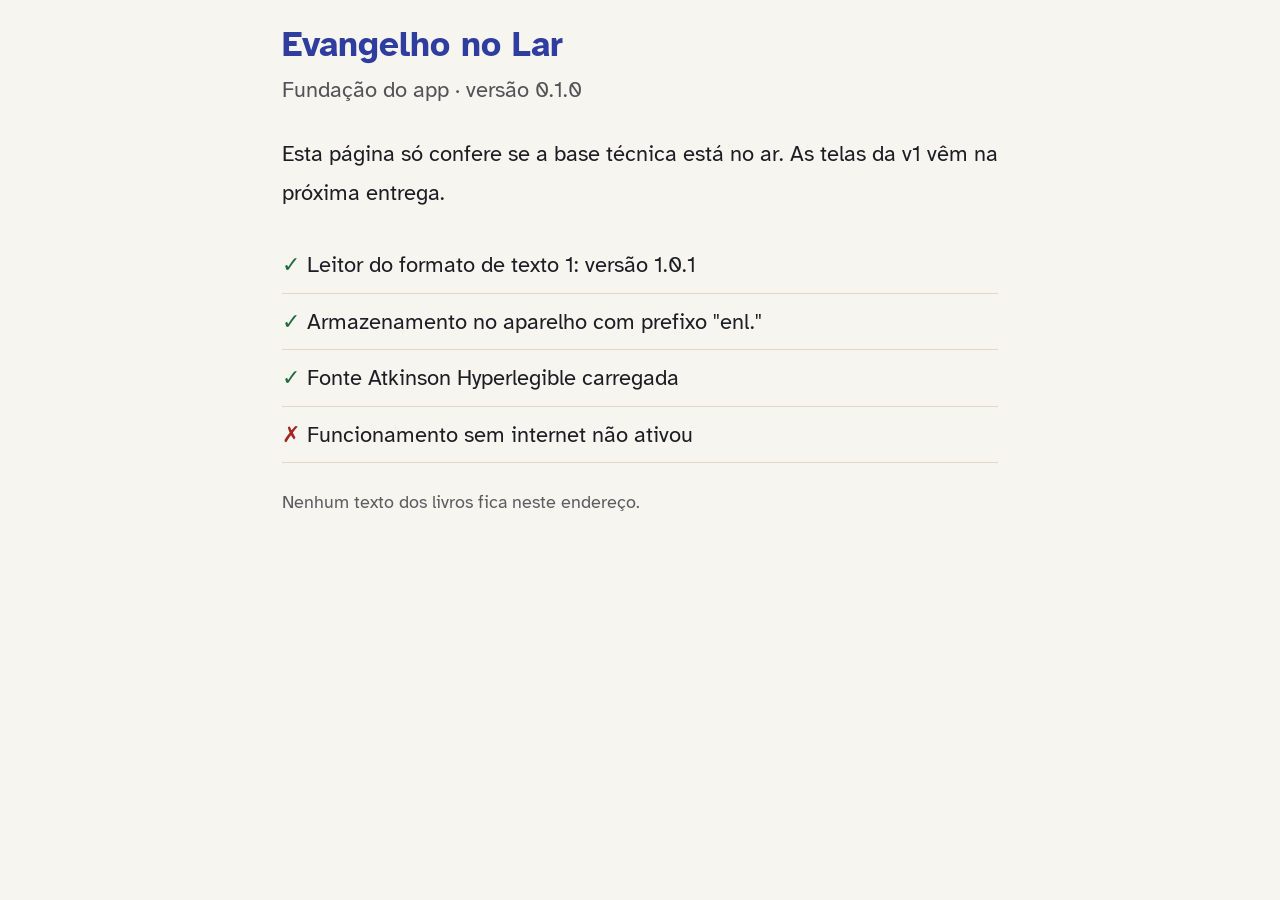
==== index.html @ 7cff9012 "Fundacao: parser 1.0.1, fonte, manifest e service worker com prefixo enl Co-Authored-By: Claude Opus" ====
<!doctype html>
<html lang="pt-BR">
<head>
<meta charset="utf-8">
<meta name="viewport" content="width=device-width, initial-scale=1, viewport-fit=cover">
<meta name="theme-color" content="#2f3d9e">
<meta name="color-scheme" content="light">
<title>Evangelho no Lar — Roteiro</title>
<meta name="application-name" content="Roteiro">
<meta name="apple-mobile-web-app-title" content="Roteiro">
<link rel="manifest" href="manifest.webmanifest">
<link rel="icon" href="icons/favicon-32.png" sizes="32x32" type="image/png">
<link rel="apple-touch-icon" href="icons/apple-touch-icon.png">
<link rel="preload" href="fonts/atkinson-hyperlegible-latin-400-normal.woff2" as="font" type="font/woff2" crossorigin>
<link rel="stylesheet" href="style.css">
</head>
<body>
<main class="folha">
  <h1>Evangelho no Lar</h1>
  <p class="sub">Fundação do app · versão <span id="versao">—</span></p>

  <p>Esta página só confere se a base técnica está no ar. As telas da v1 vêm na próxima entrega.</p>

  <ul id="verificacoes" class="verificacoes" aria-live="polite"></ul>

  <p class="rodape">Nenhum texto dos livros fica neste endereço.</p>
</main>
<script src="parser.js"></script>
<script src="app.js"></script>
</body>
</html>
---- style.css ----
@font-face { font-family: 'Atkinson Hyperlegible'; font-style: normal; font-weight: 400; font-display: swap;
  src: url(fonts/atkinson-hyperlegible-latin-400-normal.woff2) format('woff2');
  unicode-range: U+0000-00FF, U+0131, U+0152-0153, U+02BB-02BC, U+02C6, U+02DA, U+02DC, U+0304, U+0308, U+0329, U+2000-206F, U+20AC, U+2122, U+2191, U+2193, U+2212, U+2215, U+FEFF, U+FFFD; }
@font-face { font-family: 'Atkinson Hyperlegible'; font-style: normal; font-weight: 400; font-display: swap;
  src: url(fonts/atkinson-hyperlegible-latin-ext-400-normal.woff2) format('woff2');
  unicode-range: U+0100-02BA, U+02BD-02C5, U+02C7-02CC, U+02CE-02D7, U+02DD-02FF, U+1D00-1DBF, U+1E00-1E9F, U+1EF2-1EFF, U+2020, U+20A0-20AB, U+20AD-20C0, U+2113, U+2C60-2C7F, U+A720-A7FF; }
@font-face { font-family: 'Atkinson Hyperlegible'; font-style: italic; font-weight: 400; font-display: swap;
  src: url(fonts/atkinson-hyperlegible-latin-400-italic.woff2) format('woff2');
  unicode-range: U+0000-00FF, U+0131, U+0152-0153, U+02BB-02BC, U+02C6, U+02DA, U+02DC, U+0304, U+0308, U+0329, U+2000-206F, U+20AC, U+2122, U+2191, U+2193, U+2212, U+2215, U+FEFF, U+FFFD; }
@font-face { font-family: 'Atkinson Hyperlegible'; font-style: italic; font-weight: 400; font-display: swap;
  src: url(fonts/atkinson-hyperlegible-latin-ext-400-italic.woff2) format('woff2');
  unicode-range: U+0100-02BA, U+02BD-02C5, U+02C7-02CC, U+02CE-02D7, U+02DD-02FF, U+1D00-1DBF, U+1E00-1E9F, U+1EF2-1EFF, U+2020, U+20A0-20AB, U+20AD-20C0, U+2113, U+2C60-2C7F, U+A720-A7FF; }
@font-face { font-family: 'Atkinson Hyperlegible'; font-style: normal; font-weight: 700; font-display: swap;
  src: url(fonts/atkinson-hyperlegible-latin-700-normal.woff2) format('woff2');
  unicode-range: U+0000-00FF, U+0131, U+0152-0153, U+02BB-02BC, U+02C6, U+02DA, U+02DC, U+0304, U+0308, U+0329, U+2000-206F, U+20AC, U+2122, U+2191, U+2193, U+2212, U+2215, U+FEFF, U+FFFD; }
@font-face { font-family: 'Atkinson Hyperlegible'; font-style: normal; font-weight: 700; font-display: swap;
  src: url(fonts/atkinson-hyperlegible-latin-ext-700-normal.woff2) format('woff2');
  unicode-range: U+0100-02BA, U+02BD-02C5, U+02C7-02CC, U+02CE-02D7, U+02DD-02FF, U+1D00-1DBF, U+1E00-1E9F, U+1EF2-1EFF, U+2020, U+20A0-20AB, U+20AD-20C0, U+2113, U+2C60-2C7F, U+A720-A7FF; }
@font-face { font-family: 'Atkinson Hyperlegible'; font-style: italic; font-weight: 700; font-display: swap;
  src: url(fonts/atkinson-hyperlegible-latin-700-italic.woff2) format('woff2');
  unicode-range: U+0000-00FF, U+0131, U+0152-0153, U+02BB-02BC, U+02C6, U+02DA, U+02DC, U+0304, U+0308, U+0329, U+2000-206F, U+20AC, U+2122, U+2191, U+2193, U+2212, U+2215, U+FEFF, U+FFFD; }
@font-face { font-family: 'Atkinson Hyperlegible'; font-style: italic; font-weight: 700; font-display: swap;
  src: url(fonts/atkinson-hyperlegible-latin-ext-700-italic.woff2) format('woff2');
  unicode-range: U+0100-02BA, U+02BD-02C5, U+02C7-02CC, U+02CE-02D7, U+02DD-02FF, U+1D00-1DBF, U+1E00-1E9F, U+1EF2-1EFF, U+2020, U+20A0-20AB, U+20AD-20C0, U+2113, U+2C60-2C7F, U+A720-A7FF; }

/* ---------- Fundação (substituído pelas telas da v1) ---------- */
:root {
  --fundo: #f7f5f0;
  --tinta: #1d1d24;
  --azul: #2f3d9e;
  --ok: #1f6b3a;
  --falha: #a1261d;
}
* { box-sizing: border-box; }
html, body { margin: 0; background: var(--fundo); color: var(--tinta); }
body { font-family: 'Atkinson Hyperlegible', system-ui, sans-serif; font-size: 22px; line-height: 1.8; }
.folha { max-width: 34em; margin: 0 auto; padding: 24px 16px 48px; }
h1 { color: var(--azul); font-size: 1.6em; line-height: 1.2; margin: 0 0 4px; }
.sub { margin: 0 0 24px; opacity: .75; }
.verificacoes { list-style: none; padding: 0; margin: 24px 0; }
.verificacoes li { padding: 8px 0; border-bottom: 1px solid #ddd8cc; }
.verificacoes .ok::before { content: "✓ "; color: var(--ok); font-weight: 700; }
.verificacoes .falha::before { content: "✗ "; color: var(--falha); font-weight: 700; }
.rodape { font-size: .8em; opacity: .7; }
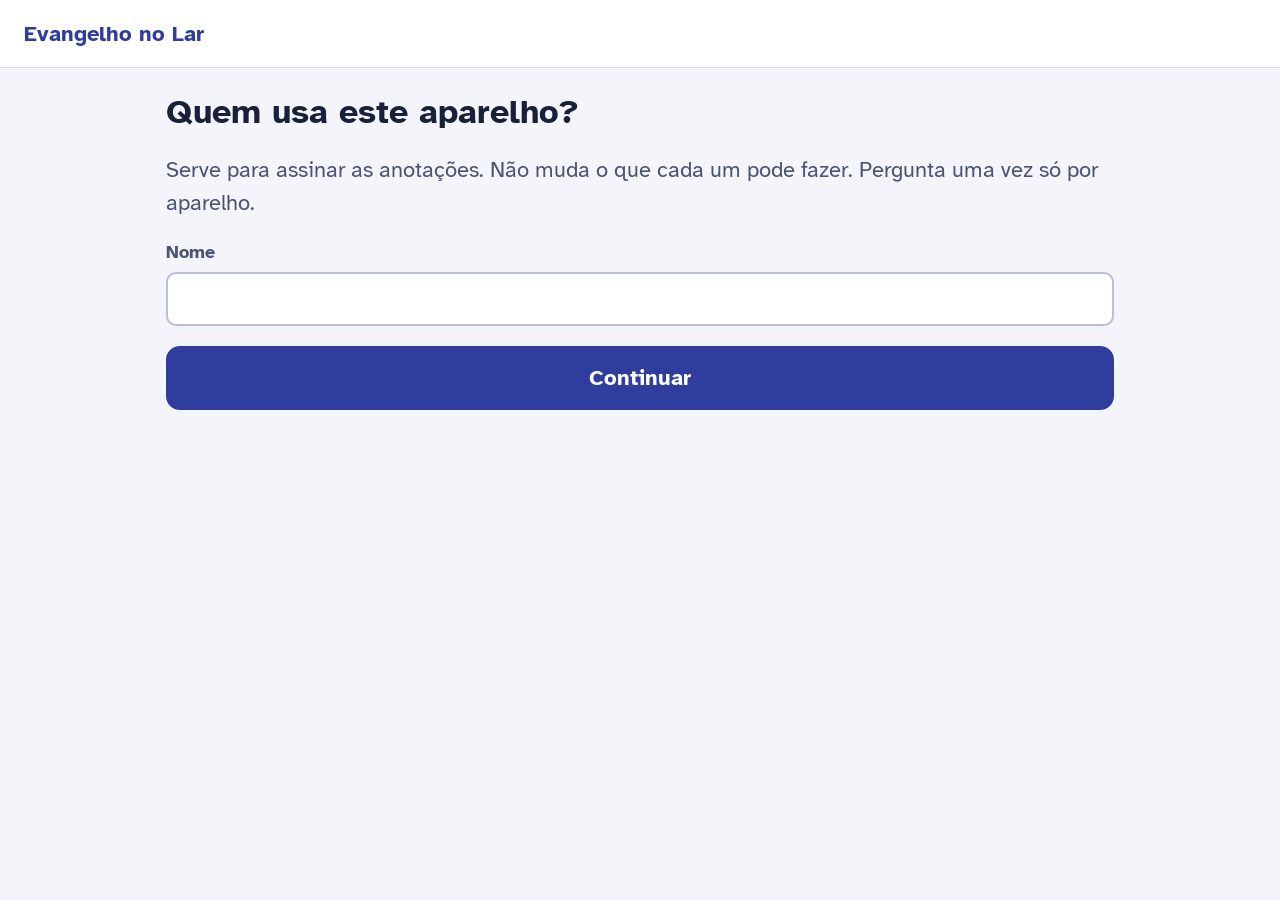
==== commit bc95bab4: "Telas da v1 com dados no aparelho Co-Authored-By: Claude Opus 5.5 <noreply@anthropic.com>" ====
--- a/index.html
+++ b/index.html
@@ -15,17 +15,12 @@
 <link rel="stylesheet" href="style.css">
 </head>
 <body>
-<main class="folha">
-  <h1>Evangelho no Lar</h1>
-  <p class="sub">Fundação do app · versão <span id="versao">—</span></p>
-
-  <p>Esta página só confere se a base técnica está no ar. As telas da v1 vêm na próxima entrega.</p>
-
-  <ul id="verificacoes" class="verificacoes" aria-live="polite"></ul>
-
-  <p class="rodape">Nenhum texto dos livros fica neste endereço.</p>
-</main>
+<div id="app">
+  <noscript><p style="padding:24px">Este app precisa de JavaScript ligado.</p></noscript>
+</div>
+<div id="sobre" aria-live="polite"></div>
 <script src="parser.js"></script>
+<script src="dados-exemplo.js"></script>
 <script src="app.js"></script>
 </body>
 </html>
--- a/style.css
+++ b/style.css
@@ -23,22 +23,230 @@
   src: url(fonts/atkinson-hyperlegible-latin-ext-700-italic.woff2) format('woff2');
   unicode-range: U+0100-02BA, U+02BD-02C5, U+02C7-02CC, U+02CE-02D7, U+02DD-02FF, U+1D00-1DBF, U+1E00-1E9F, U+1EF2-1EFF, U+2020, U+20A0-20AB, U+20AD-20C0, U+2113, U+2C60-2C7F, U+A720-A7FF; }
 
-/* ---------- Fundação (substituído pelas telas da v1) ---------- */
+/* =====================================================================
+   Evangelho no Lar — Roteiro · aparência
+   Paleta e medidas do protótipo aprovado em 02/10/2026.
+   Legibilidade (ESPECIFICACAO 9): linha de 45 a 60 caracteres,
+   entrelinha 1,8 a 2, alinhado à esquerda, nunca justificado.
+   ===================================================================== */
 :root {
-  --fundo: #f7f5f0;
-  --tinta: #1d1d24;
-  --azul: #2f3d9e;
-  --ok: #1f6b3a;
-  --falha: #a1261d;
-}
+  --fundo: #F3F5FA;
+  --superficie: #FFFFFF;
+  --tinta: #18203A;
+  --suave: #4A5372;
+  --apagado: #6A7290;
+  --borda: #D6DBE8;
+  --borda-forte: #B8C0D6;
+  --azul: #2F3D9E;
+  --azul-claro: #E6E9F7;
+  --verde: #1B6B45;
+  --verde-claro: #E3F1E8;
+  --amarelo: #F6C945;
+  --aviso-fundo: #FFF4D6;
+  --aviso-borda: #E3B341;
+  --erro: #A12B2B;
+  --erro-claro: #FBEAEA;
+  --tam: 28px;            /* tamanho do texto de leitura (A+/A−) */
+}
+
 * { box-sizing: border-box; }
-html, body { margin: 0; background: var(--fundo); color: var(--tinta); }
-body { font-family: 'Atkinson Hyperlegible', system-ui, sans-serif; font-size: 22px; line-height: 1.8; }
-.folha { max-width: 34em; margin: 0 auto; padding: 24px 16px 48px; }
-h1 { color: var(--azul); font-size: 1.6em; line-height: 1.2; margin: 0 0 4px; }
-.sub { margin: 0 0 24px; opacity: .75; }
-.verificacoes { list-style: none; padding: 0; margin: 24px 0; }
-.verificacoes li { padding: 8px 0; border-bottom: 1px solid #ddd8cc; }
-.verificacoes .ok::before { content: "✓ "; color: var(--ok); font-weight: 700; }
-.verificacoes .falha::before { content: "✗ "; color: var(--falha); font-weight: 700; }
-.rodape { font-size: .8em; opacity: .7; }
+html, body { margin: 0; height: 100%; }
+body {
+  background: var(--fundo); color: var(--tinta);
+  font-family: 'Atkinson Hyperlegible', Verdana, sans-serif;
+  font-size: 22px; line-height: 1.5;
+  -webkit-text-size-adjust: 100%;
+}
+button, input, textarea, select { font: inherit; color: inherit; }
+button { cursor: pointer; }
+button:disabled { cursor: default; opacity: .45; }
+:focus-visible { outline: 3px solid var(--azul); outline-offset: 2px; }
+[hidden] { display: none !important; }
+
+/* ---------- moldura ---------- */
+#app { height: 100%; display: flex; flex-direction: column; }
+.topo {
+  flex-shrink: 0; min-height: 68px; padding: 0 24px;
+  display: flex; align-items: center; gap: 12px;
+  background: var(--superficie); border-bottom: 1px solid var(--borda);
+}
+.topo-nome {
+  border: 0; background: transparent; padding: 8px 0; min-height: 48px;
+  font-size: 22px; font-weight: 700; color: var(--azul);
+}
+.topo-espaco { flex-grow: 1; }
+.chip {
+  padding: 6px 14px; border-radius: 999px;
+  background: var(--azul-claro); color: var(--azul);
+  font-size: 18px; font-weight: 700; border: 0;
+}
+.corpo { flex-grow: 1; min-height: 0; overflow-y: auto; }
+.folha { padding: 24px 32px 32px; display: flex; flex-direction: column; gap: 20px; max-width: 46em; margin: 0 auto; }
+.rodape-nav {
+  flex-shrink: 0; padding: 12px 24px 16px;
+  background: var(--superficie); border-top: 1px solid var(--borda);
+  display: flex; flex-direction: column; gap: 8px;
+}
+.rodape-nav .depois { font-size: 17px; color: var(--suave); text-align: right; }
+
+/* ---------- elementos ---------- */
+h1 { margin: 0; font-size: 34px; line-height: 1.2; }
+h2 { margin: 0; font-size: 26px; line-height: 1.25; }
+p { margin: 0; }
+.suave { color: var(--suave); }
+.pequeno { font-size: 18px; }
+.rotulo { font-size: 18px; font-weight: 700; color: var(--suave); letter-spacing: .04em; text-transform: uppercase; }
+.cartao {
+  padding: 20px 22px; border-radius: 16px;
+  background: var(--superficie); border: 1px solid var(--borda);
+  display: flex; flex-direction: column; gap: 12px;
+}
+.separador { height: 1px; background: var(--borda); }
+.grade2 { display: grid; grid-template-columns: repeat(2, minmax(0, 1fr)); gap: 14px; }
+.linha { display: flex; align-items: center; gap: 10px; flex-wrap: wrap; }
+
+.btn {
+  min-height: 64px; padding: 0 20px; border-radius: 14px;
+  border: 2px solid var(--azul); background: var(--superficie); color: var(--azul);
+  font-weight: 700; display: inline-flex; align-items: center; justify-content: center; gap: 10px;
+  text-align: center;
+}
+.btn-cheio { background: var(--azul); color: #fff; border-color: var(--azul); }
+.btn-verde { border-color: var(--verde); color: var(--verde); }
+.btn-verde.btn-cheio { background: var(--verde); color: #fff; }
+.btn-escuro { border-color: var(--tinta); color: var(--tinta); }
+.btn-escuro.btn-cheio { background: var(--tinta); color: #fff; }
+.btn-perigo { border-color: var(--erro); color: var(--erro); }
+.btn-grande { min-height: 96px; font-size: 32px; border-radius: 18px; }
+.btn-medio { min-height: 52px; font-size: 19px; padding: 0 16px; border-radius: 12px; }
+.btn svg { flex-shrink: 0; }
+.link {
+  align-self: flex-start; min-height: 48px; border: 0; background: transparent; padding: 0;
+  font-size: 19px; color: var(--suave); text-decoration: underline;
+}
+.link-azul { color: var(--azul); font-weight: 700; }
+.icone-btn {
+  width: 48px; height: 48px; flex-shrink: 0; border: 2px solid var(--borda-forte); border-radius: 10px;
+  background: var(--superficie); display: inline-flex; align-items: center; justify-content: center; padding: 0;
+}
+.icone-btn.perigo { border-color: #E0B4B4; color: var(--erro); }
+
+label.campo { display: flex; flex-direction: column; gap: 6px; font-size: 18px; font-weight: 700; color: var(--suave); }
+.entrada, textarea.entrada, select.entrada {
+  min-height: 52px; padding: 10px 14px; border: 2px solid var(--borda-forte); border-radius: 10px;
+  font-size: 20px; font-weight: 400; color: var(--tinta); background: var(--superficie); width: 100%;
+}
+textarea.entrada { resize: vertical; line-height: 1.5; }
+.entrada-curta { max-width: 9em; }
+
+.faixa-aviso { padding: 18px 20px; border-radius: 14px; background: var(--aviso-fundo); border: 2px solid var(--aviso-borda); display: flex; flex-direction: column; gap: 14px; }
+.faixa-edicao { position: sticky; top: 0; z-index: 3; padding: 14px 32px; background: var(--amarelo); color: var(--tinta); font-weight: 700; }
+
+/* ---------- início ---------- */
+.hoje-num { font-size: 28px; font-weight: 700; }
+.destaque-msg { font-size: 19px; font-weight: 700; color: var(--verde); }
+
+/* ---------- etapas ---------- */
+.progresso { height: 8px; border-radius: 4px; background: var(--borda); overflow: hidden; }
+.progresso > div { height: 8px; background: var(--azul); }
+.texto-etapa { font-size: 26px; line-height: 1.8; max-width: 30em; white-space: pre-line; }
+.numero-gigante { font-size: 88px; font-weight: 700; line-height: 1.05; color: var(--azul); }
+
+/* preces de olhos fechados: lista inteira visível, avanço por clique em qualquer ponto ou espaço */
+.prece-lista { list-style: none; margin: 0; padding: 0; display: flex; flex-direction: column; gap: 6px; }
+.prece-lista li {
+  padding: 8px 16px; border-radius: 12px; border: 3px solid transparent;
+  font-size: 24px; line-height: 1.4; color: var(--apagado);
+}
+.prece-lista li.feito { opacity: .45; }
+.prece-lista li.atual { background: var(--azul-claro); border-color: var(--azul); color: var(--tinta); font-size: 30px; font-weight: 700; }
+.prece-lista li.proximo { color: var(--tinta); border-color: var(--borda-forte); border-style: dashed; }
+.prece-lista .marca-prox { font-size: 16px; font-weight: 700; color: var(--suave); margin-left: 8px; }
+.prece-dica { font-size: 18px; color: var(--suave); }
+.nome-casa { font-size: 56px; font-weight: 700; line-height: 1.15; color: var(--azul); }
+.nomes-casa { display: flex; flex-wrap: wrap; gap: 6px 14px; font-size: 20px; color: var(--apagado); }
+.nomes-casa .feito { text-decoration: line-through; opacity: .6; }
+.nomes-casa .atual { color: var(--azul); font-weight: 700; }
+
+/* ---------- leitura (régua) ---------- */
+.leitura { max-width: 34em; display: flex; flex-direction: column; gap: 4px; }
+.bloco {
+  font-size: var(--tam); line-height: 1.85; text-align: left;
+  padding: 8px 14px; margin: 0 -14px; border-radius: 10px; border: 3px solid transparent;
+  cursor: pointer;
+}
+.bloco.atual { background: #FFF8DC; border-color: #E3B341; }
+.bloco-P { font-weight: 700; color: var(--azul); }
+.bloco-C { color: var(--suave); }
+.bloco-N { font-size: calc(var(--tam) * .78); color: var(--suave); border-top: 1px solid var(--borda); }
+.bloco-rotulo { display: block; font-size: 15px; font-weight: 700; letter-spacing: .05em; color: var(--suave); text-transform: uppercase; }
+.marca-pagina {
+  display: inline-block; font-size: 15px; font-weight: 700; color: var(--suave);
+  border: 1px solid var(--borda-forte); border-radius: 6px; padding: 0 5px; margin: 0 4px;
+  line-height: 1.4; vertical-align: .3em; font-style: normal;
+}
+.marca-entre { display: table; margin: 6px auto; }
+.assinatura { font-size: calc(var(--tam) * .8); text-align: right; font-style: italic; color: var(--suave); padding: 0 14px; }
+.titulo-item { font-size: calc(var(--tam) * 1.05); font-weight: 700; line-height: 1.3; }
+.apoio { background: var(--verde-claro); border: 1px solid #B9D8C5; }
+.apoio dt { font-size: 16px; font-weight: 700; letter-spacing: .05em; text-transform: uppercase; color: var(--verde); }
+.apoio dd { margin: 0 0 10px; font-size: 22px; line-height: 1.7; }
+.tamanho { display: inline-flex; gap: 8px; }
+.tamanho button { min-width: 56px; min-height: 52px; border: 2px solid var(--borda-forte); border-radius: 12px; background: var(--superficie); font-weight: 700; }
+
+/* ---------- Prece de Cáritas ---------- */
+.caritas { border-radius: 18px; background: #2F3D9E; color: #fff; padding: 18px 20px 22px; display: flex; flex-direction: column; gap: 14px; }
+.caritas-tela { min-height: 100%; border-radius: 0; }
+.caritas-barra { display: flex; align-items: center; gap: 10px; flex-wrap: wrap; }
+.caritas-barra button { min-width: 56px; min-height: 52px; border: 2px solid rgba(255,255,255,.7); border-radius: 12px; background: transparent; color: #fff; font-weight: 700; display: inline-flex; align-items: center; justify-content: center; }
+.caritas-barra .contagem { flex-grow: 1; text-align: center; font-size: 18px; }
+.caritas-blocos { display: flex; flex-direction: column; gap: 8px; max-width: 34em; }
+.caritas-bloco { padding: 10px 14px; border-radius: 10px; font-size: var(--tam); line-height: 1.8; opacity: .55; cursor: pointer; }
+.caritas-bloco.atual { background: rgba(255,255,255,.18); opacity: 1; }
+
+/* ---------- anotação ---------- */
+.nota-area { display: flex; flex-direction: column; gap: 10px; padding-top: 6px; border-top: 1px solid var(--borda); }
+
+/* ---------- modo edição ---------- */
+.ed-item { padding: 12px 14px; border-radius: 12px; background: var(--superficie); border: 1px solid var(--borda); display: flex; flex-direction: column; gap: 8px; }
+.ed-cab { display: flex; align-items: center; gap: 8px; }
+.ed-cab .n { width: 32px; flex-shrink: 0; font-size: 18px; color: var(--suave); }
+.ed-cab .entrada { flex-grow: 1; min-width: 0; }
+.ed-sub { margin-left: 40px; display: flex; flex-direction: column; gap: 8px; }
+.ed-topico { display: flex; align-items: center; gap: 6px; }
+.ed-topico .entrada { flex-grow: 1; min-width: 0; min-height: 44px; font-size: 18px; }
+.ed-mais { min-height: 52px; border: 2px dashed #8E97B3; border-radius: 12px; background: transparent; font-size: 19px; font-weight: 700; }
+.secao-ed { display: flex; flex-direction: column; gap: 12px; padding-top: 12px; border-top: 2px solid var(--borda); }
+
+/* ---------- textos ---------- */
+.lista-msgs { margin: 0; padding-left: 1.1em; display: flex; flex-direction: column; gap: 6px; font-size: 19px; }
+.erro-box { background: var(--erro-claro); border-color: #E0B4B4; }
+.erro-box .rotulo { color: var(--erro); }
+.aviso-box { background: var(--aviso-fundo); border-color: var(--aviso-borda); }
+.ok-box { background: var(--verde-claro); border-color: #B9D8C5; }
+.cap-linha { display: flex; flex-direction: column; gap: 6px; padding: 12px 0; border-bottom: 1px solid var(--borda); }
+.previa { max-height: 60vh; overflow-y: auto; border: 1px solid var(--borda); border-radius: 12px; padding: 12px 18px; background: var(--superficie); --tam: 22px; }
+.par-ed { display: flex; gap: 8px; align-items: flex-start; }
+.par-ed select { width: 6.5em; flex-shrink: 0; }
+.par-ed textarea { flex-grow: 1; min-width: 0; }
+
+/* ---------- sobreposições ---------- */
+.cortina { position: fixed; inset: 0; z-index: 10; background: rgba(24,32,58,.6); display: flex; align-items: center; justify-content: center; padding: 24px; }
+.dialogo { width: 100%; max-width: 640px; padding: 28px; border-radius: 18px; background: var(--superficie); display: flex; flex-direction: column; gap: 16px; }
+.toast { position: fixed; left: 24px; right: 24px; bottom: 112px; z-index: 11; max-width: 640px; margin: 0 auto; padding: 14px 18px; border-radius: 12px; background: var(--tinta); color: #fff; font-size: 19px; line-height: 1.45; }
+
+/* ---------- telas estreitas (celular, tablet dividido) ---------- */
+@media (max-width: 560px) {
+  body { font-size: 20px; }
+  .topo { padding: 0 16px; }
+  .folha { padding: 18px 16px 28px; }
+  .faixa-edicao { padding: 12px 16px; }
+  .rodape-nav { padding: 10px 16px 14px; }
+  h1 { font-size: 28px; }
+  .btn-grande { font-size: 26px; min-height: 84px; }
+  .grade2 { grid-template-columns: minmax(0, 1fr); }
+  .numero-gigante { font-size: 72px; }
+  .ed-sub { margin-left: 0; }
+  .rodape-nav .grade2 { grid-template-columns: repeat(2, minmax(0, 1fr)); }
+  .rodape-nav .btn { min-height: 56px; padding: 0 10px; }
+}
